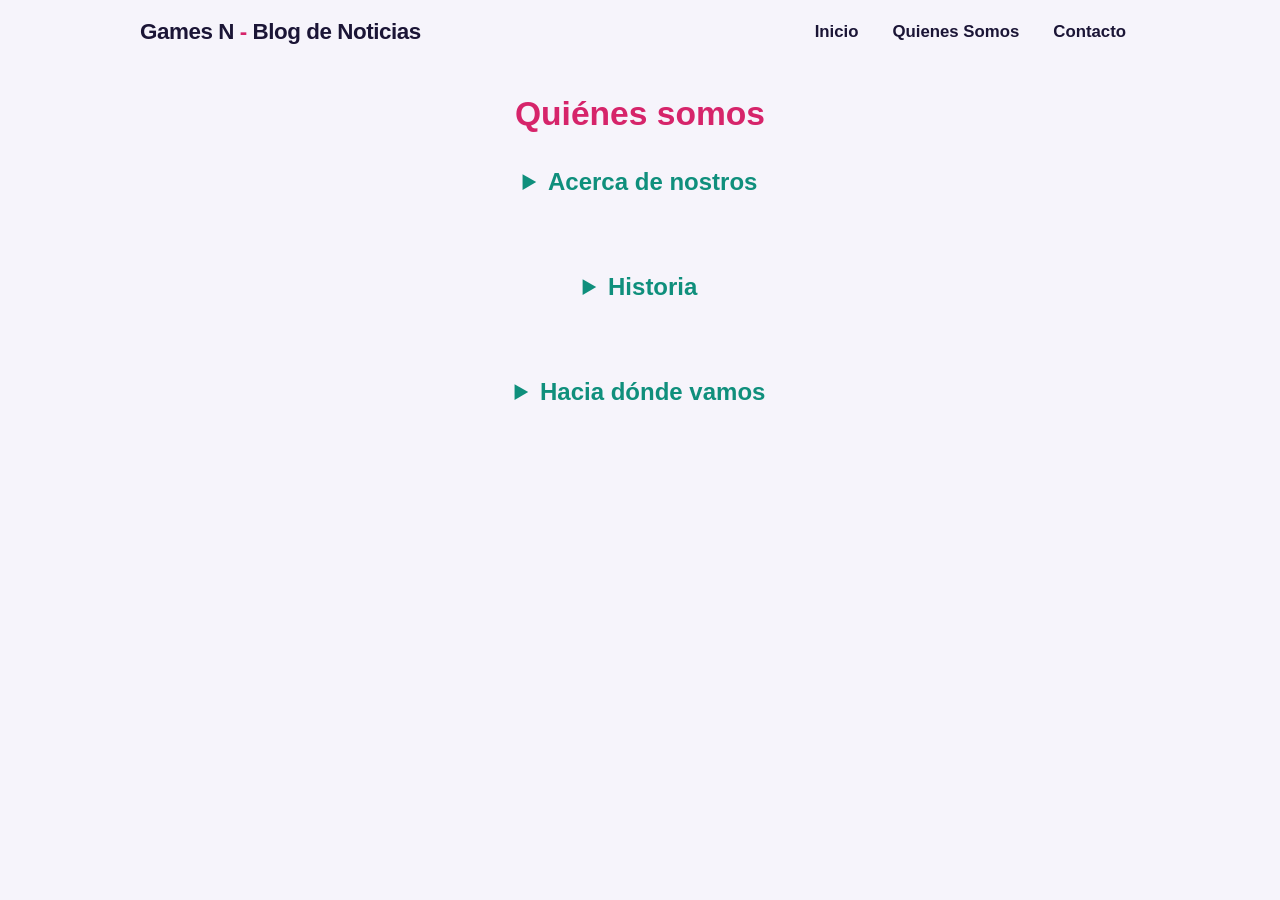
==== about-us/about-us.html @ d36848fb "feat: Agregando nav" ====
<!DOCTYPE html>
<html lang="en">
<head>
    <meta charset="UTF-8">
    <meta name="viewport" content="width=device-width, initial-scale=1.0">
    <title>Quiénes somos</title>

    <link rel="stylesheet" href="../about-us/about-us.css">
    <link rel="stylesheet" href="../navbar/nav-style.css">
</head>
<body>
      <nav-bar></nav-bar>

    <h1 id="titulo-principal">Quiénes somos</h1>
    <details>
        <summary>Acerca de nostros</summary>
            <p>
                Somos amantes de los video juegos, hemos creado éste blog para compartir nuestro afición 
                con todos los amantes de gaming, no importa la consola, aquí son bienvenidos los jugadores 
                de PC, XBOX, Play, Nintendo, Gamecube, Atari, Sega, y todos los demás.

                Somos el Continental en el mundo de los video juegos, declarados como territorio neutral y de paz
                , así que no es permitida la pelea entre la Horda y la Alianza.
            </p>
    </details>
    <br>
    <details>
        <summary>Historia</summary>
            <p>
                Éste blog nació en el 2025 cuando un grupo de amigos decidió compartir su pasión por los 
                video juegos. Lo que inició como un pequeño espacio para recomendar juegos y comentar novedades 
                se convirtió en una comunidad con intereses comunes.
            </p>
    </details>
    <br>
    <details>
        <summary>Hacia dónde vamos</summary>
            <p>
                Queremos ser las comunidad más grande de amantes de los video juegos, donde podamos discutir 
                novedades, estrategias, y esperamos tener un gran alcance, y mediante nuestro blog los 
                desarrolladores puedan escuchar a la comunidad para futuros juegos, extensiones, campañas, jugabilidad.
            </p>
    </details>
    <script type="module" src="../navbar/nav-loader.js"></script>
</body>
</html>
---- about-us/about-us.css ----
body{
    background-color:#f6f4fb;
    color: #1b1536;
    font-family: 'Bricolage Grotesque', 'Trebuchet MS', sans-serif;
    text-align: center;
}

h1{
    color: #d6246a;
}

h2 {
    color: #0f8f7c;
}

p{
    color: #5d567a;
    max-width: 800px;
    margin: 0 auto;
}

summary {
    color: #0f8f7c;
    font-size: 24px;
    font-weight: bold;
    cursor: pointer;
}

details {
    max-width: 800px;
    margin: 20px auto;
}
---- navbar/nav-style.css ----
:root {
  box-sizing: border-box;
  padding-top: env(safe-area-inset-top, 0px);
  padding-bottom: env(safe-area-inset-bottom, 0px);
  --bg: #f6f4fb;
  --surface: #ffffff;
  --ink: #1b1536;
  --muted: #5d567a;
  --pink: #d6246a;
  --teal: #0f8f7c;
  --line: #d9d4ea;
  --display: 'Bricolage Grotesque', 'Trebuchet MS', sans-serif;
  --body: 'Figtree', 'Segoe UI', Arial, sans-serif;
}

@media (prefers-color-scheme: dark) {
  :root:not([data-theme="light"]) {
    --bg: #1b1536;
    --surface: #281f4d;
    --ink: #f2eefc;
    --muted: #b7afd9;
    --pink: #ff5d8f;
    --teal: #2ee6c5;
    --line: #3a2f6b;
  }
}

:root[data-theme="dark"] {
  --bg: #1b1536;
  --surface: #281f4d;
  --ink: #f2eefc;
  --muted: #b7afd9;
  --pink: #ff5d8f;
  --teal: #2ee6c5;
  --line: #3a2f6b;
}

*, *::before, *::after { box-sizing: inherit; }

html {
  scroll-padding-top: calc(env(safe-area-inset-top, 0px) + 72px);
  scroll-behavior: smooth;
}

body {
  margin: 0;
  background: var(--bg);
  color: var(--ink);
  font: 400 1.05rem/1.6 var(--body);
}

a { color: inherit; }
:focus-visible { outline: 3px solid var(--pink); outline-offset: 3px; }
.wrap { max-width: 1040px; margin: 0 auto; padding: 0 20px; }

/* Menú / Navbar */
header {
  position: sticky;
  top: env(safe-area-inset-top, 0px);
  z-index: 10;
  background: var(--bg);
  border-bottom: 2px solid var(--line);
}

.bar { display: flex; align-items: center; justify-content: space-between; min-height: 64px; }
.logo { font: 800 1.4rem var(--display); text-decoration: none; letter-spacing: -.02em; }
.logo span { color: var(--pink); }

nav ul { display: flex; gap: 6px; list-style: none; margin: 0; padding: 0; }
nav a { display: block; padding: 8px 14px; border-radius: 999px; text-decoration: none; font-weight: 600; }
nav a:hover { background: var(--surface); }
nav a[aria-current] { background: var(--ink); color: var(--bg); }

.toggle {
  display: none;
  background: none;
  border: 2px solid var(--ink);
  color: var(--ink);
  border-radius: 8px;
  padding: 6px 12px;
  font: 600 1rem var(--body);
  cursor: pointer;
}

@media (max-width: 700px) {
  .toggle { display: block; }
  nav { display: none; width: 100%; }
  nav.open { display: block; padding-bottom: 12px; }
  nav ul { flex-direction: column; }
  .bar { flex-wrap: wrap; }
}
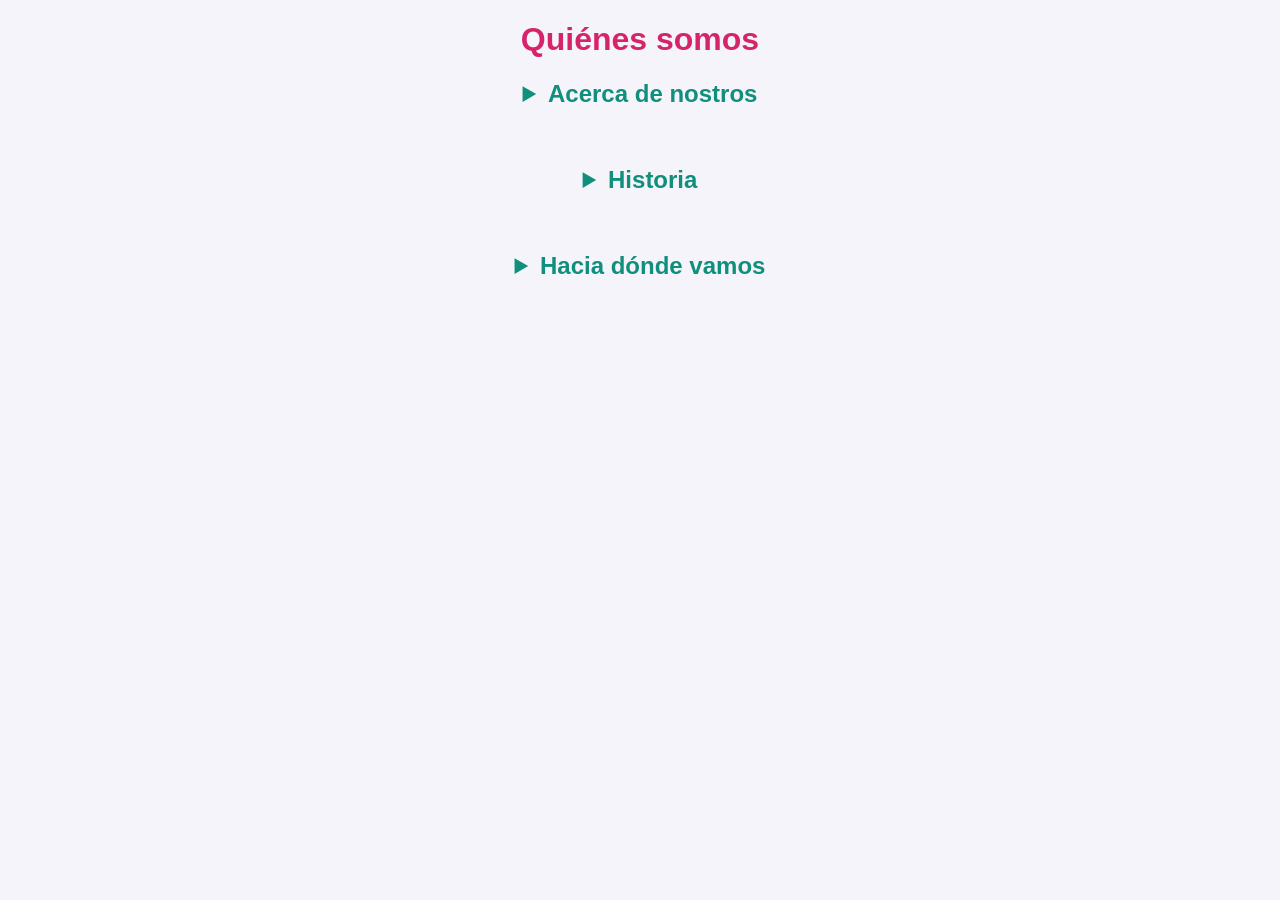
==== commit 0362663d: "Agrega cambios al render de footer." ====
--- a/about-us/about-us.html
+++ b/about-us/about-us.html
@@ -6,11 +6,8 @@
     <title>Quiénes somos</title>
 
     <link rel="stylesheet" href="../about-us/about-us.css">
-    <link rel="stylesheet" href="../navbar/nav-style.css">
 </head>
 <body>
-      <nav-bar></nav-bar>
-
     <h1 id="titulo-principal">Quiénes somos</h1>
     <details>
         <summary>Acerca de nostros</summary>
@@ -41,6 +38,5 @@
                 desarrolladores puedan escuchar a la comunidad para futuros juegos, extensiones, campañas, jugabilidad.
             </p>
     </details>
-    <script type="module" src="../navbar/nav-loader.js"></script>
 </body>
 </html>
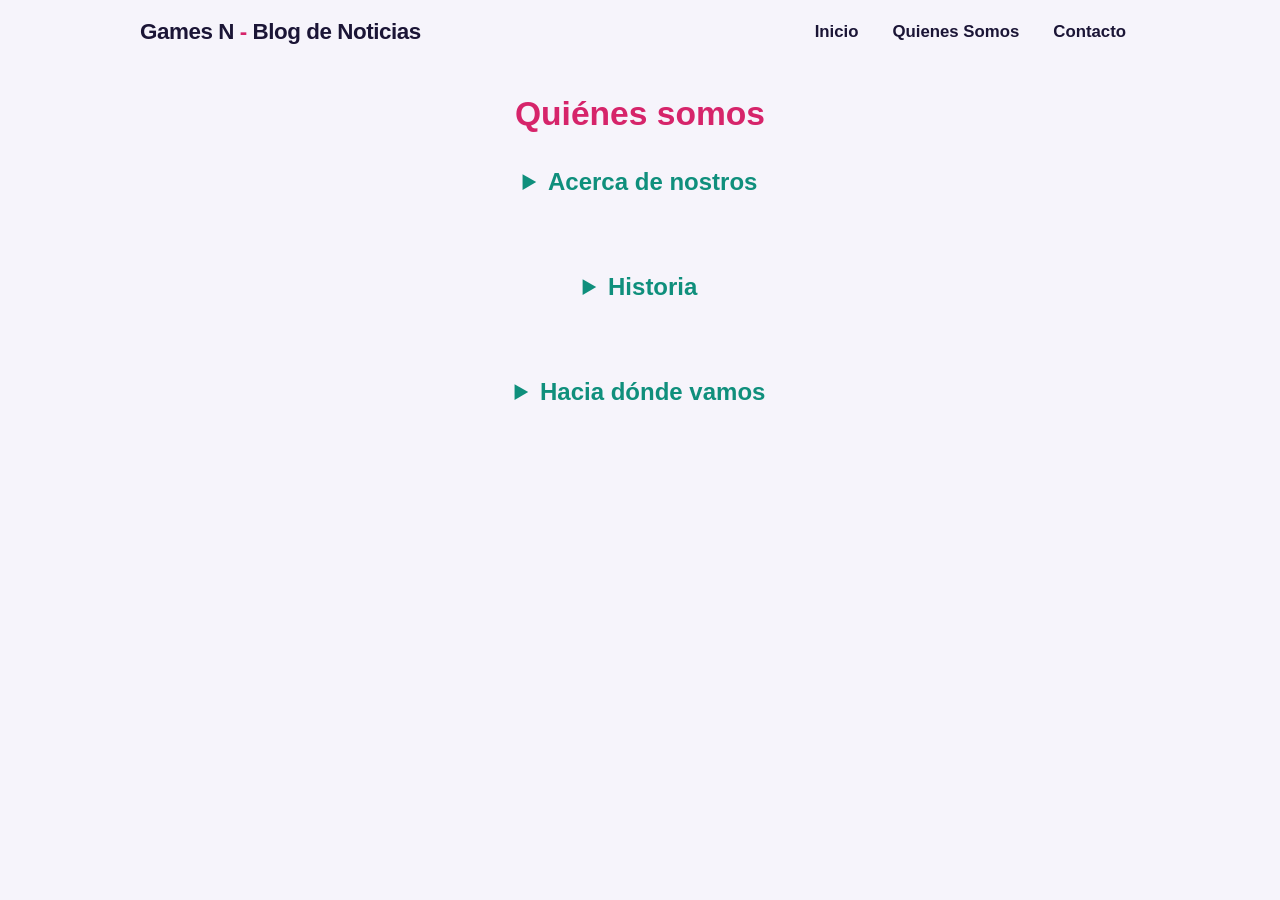
==== commit 4ee40459: "Actualizando CSS" ====
--- a/about-us/about-us.html
+++ b/about-us/about-us.html
@@ -6,8 +6,11 @@
     <title>Quiénes somos</title>
 
     <link rel="stylesheet" href="../about-us/about-us.css">
+    <link rel="stylesheet" href="../navbar/nav-style.css">
 </head>
 <body>
+      <nav-bar></nav-bar>
+
     <h1 id="titulo-principal">Quiénes somos</h1>
     <details>
         <summary>Acerca de nostros</summary>
@@ -38,5 +41,6 @@
                 desarrolladores puedan escuchar a la comunidad para futuros juegos, extensiones, campañas, jugabilidad.
             </p>
     </details>
+    <script type="module" src="../navbar/nav-loader.js"></script>
 </body>
 </html>
--- a/navbar/nav-style.css
+++ b/navbar/nav-style.css
@@ -0,0 +1,91 @@
+:root {
+  box-sizing: border-box;
+  padding-top: env(safe-area-inset-top, 0px);
+  padding-bottom: env(safe-area-inset-bottom, 0px);
+  --bg: #f6f4fb;
+  --surface: #ffffff;
+  --ink: #1b1536;
+  --muted: #5d567a;
+  --pink: #d6246a;
+  --teal: #0f8f7c;
+  --line: #d9d4ea;
+  --display: 'Bricolage Grotesque', 'Trebuchet MS', sans-serif;
+  --body: 'Figtree', 'Segoe UI', Arial, sans-serif;
+}
+
+@media (prefers-color-scheme: dark) {
+  :root:not([data-theme="light"]) {
+    --bg: #1b1536;
+    --surface: #281f4d;
+    --ink: #f2eefc;
+    --muted: #b7afd9;
+    --pink: #ff5d8f;
+    --teal: #2ee6c5;
+    --line: #3a2f6b;
+  }
+}
+
+:root[data-theme="dark"] {
+  --bg: #1b1536;
+  --surface: #281f4d;
+  --ink: #f2eefc;
+  --muted: #b7afd9;
+  --pink: #ff5d8f;
+  --teal: #2ee6c5;
+  --line: #3a2f6b;
+}
+
+*, *::before, *::after { box-sizing: inherit; }
+
+html {
+  scroll-padding-top: calc(env(safe-area-inset-top, 0px) + 72px);
+  scroll-behavior: smooth;
+}
+
+body {
+  margin: 0;
+  background: var(--bg);
+  color: var(--ink);
+  font: 400 1.05rem/1.6 var(--body);
+}
+
+a { color: inherit; }
+:focus-visible { outline: 3px solid var(--pink); outline-offset: 3px; }
+.wrap { max-width: 1040px; margin: 0 auto; padding: 0 20px; }
+
+/* Menú / Navbar */
+header {
+  position: sticky;
+  top: env(safe-area-inset-top, 0px);
+  z-index: 10;
+  background: var(--bg);
+  border-bottom: 2px solid var(--line);
+}
+
+.bar { display: flex; align-items: center; justify-content: space-between; min-height: 64px; }
+.logo { font: 800 1.4rem var(--display); text-decoration: none; letter-spacing: -.02em; }
+.logo span { color: var(--pink); }
+
+nav ul { display: flex; gap: 6px; list-style: none; margin: 0; padding: 0; }
+nav a { display: block; padding: 8px 14px; border-radius: 999px; text-decoration: none; font-weight: 600; }
+nav a:hover { background: var(--surface); }
+nav a[aria-current] { background: var(--ink); color: var(--bg); }
+
+.toggle {
+  display: none;
+  background: none;
+  border: 2px solid var(--ink);
+  color: var(--ink);
+  border-radius: 8px;
+  padding: 6px 12px;
+  font: 600 1rem var(--body);
+  cursor: pointer;
+}
+
+@media (max-width: 700px) {
+  .toggle { display: block; }
+  nav { display: none; width: 100%; }
+  nav.open { display: block; padding-bottom: 12px; }
+  nav ul { flex-direction: column; }
+  .bar { flex-wrap: wrap; }
+}
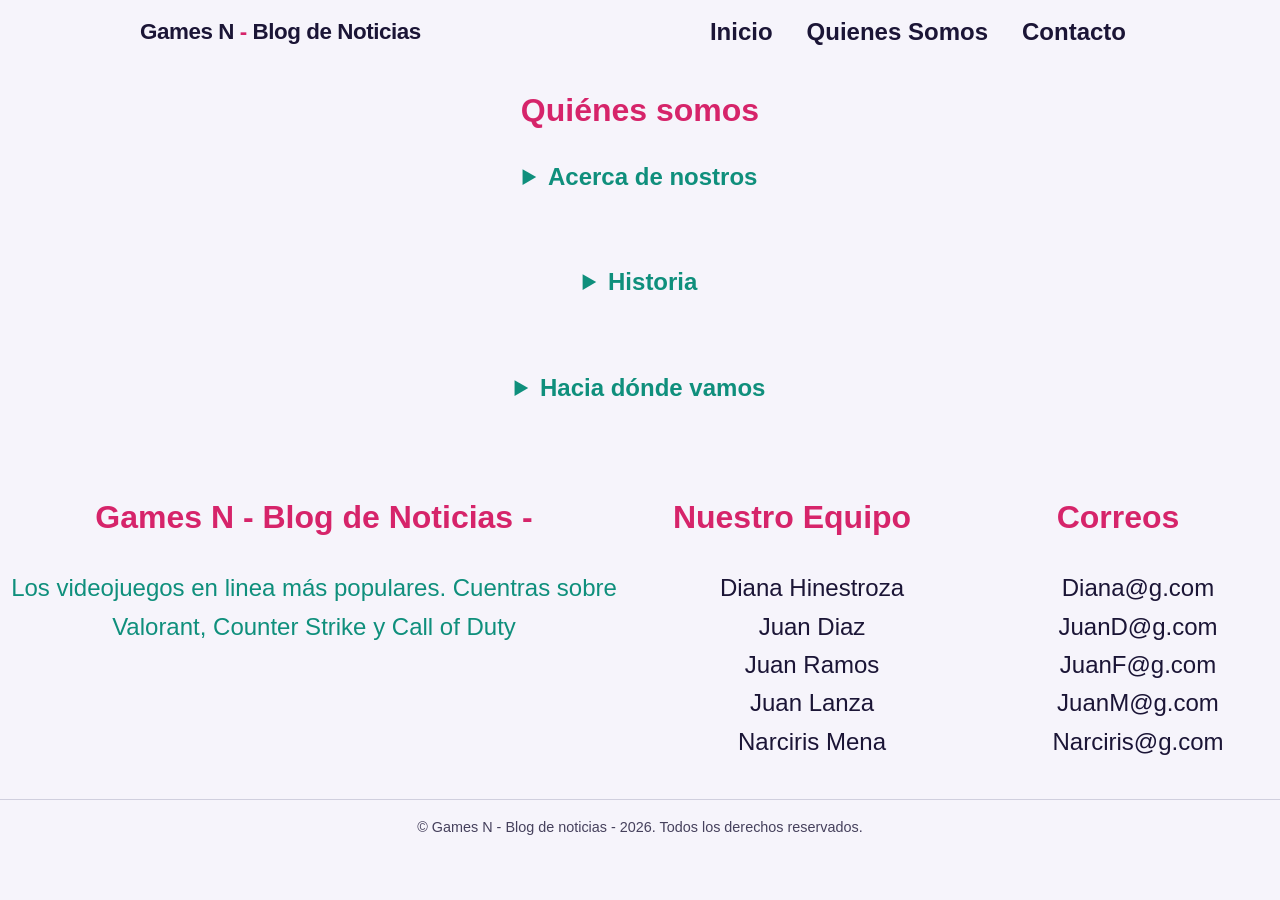
==== commit 500119b1: "Agrega footers. Arregla Navbar Click Logo." ====
--- a/about-us/about-us.html
+++ b/about-us/about-us.html
@@ -7,6 +7,7 @@
 
     <link rel="stylesheet" href="../about-us/about-us.css">
     <link rel="stylesheet" href="../navbar/nav-style.css">
+    <link rel="stylesheet" href="../footer/footer.css">
 </head>
 <body>
       <nav-bar></nav-bar>
@@ -41,6 +42,9 @@
                 desarrolladores puedan escuchar a la comunidad para futuros juegos, extensiones, campañas, jugabilidad.
             </p>
     </details>
+    
+    <custom-footer></custom-footer>
+    <script type="module" src="../footer/footer-loader.js"></script>
     <script type="module" src="../navbar/nav-loader.js"></script>
 </body>
 </html>
--- a/footer/footer.css
+++ b/footer/footer.css
@@ -0,0 +1,46 @@
+body {
+    font-family: 'Bricolage Grotesque', sans-serif;
+}
+
+h1 {
+    font-weight: 800;
+    font-size: 2rem;
+}
+
+h2 {
+    font-weight: 500;
+    font-size: 1.5rem;
+}
+
+ul {
+    font-weight: 800;
+    font-size: 1.5rem;
+}
+
+li {
+    font-weight: 500;
+    font-size: 1.5rem;
+    
+    list-style-type: none;
+}
+
+#footer {
+    display: flex;
+    flex-direction: column;
+}
+
+#informacion {
+    display:grid;
+    grid-template-columns:2fr 1fr 1fr;
+    gap:22px;
+    padding:38px 10px 14px
+}
+
+.legal {
+    font-weight: 500;
+    font-size: 1rem;
+    border-top:1px solid rgba(128,128,160,.4);
+    padding:16px 20px calc(16px + env(safe-area-inset-bottom,0px));
+    font-size:.9rem;
+    opacity:.8
+}
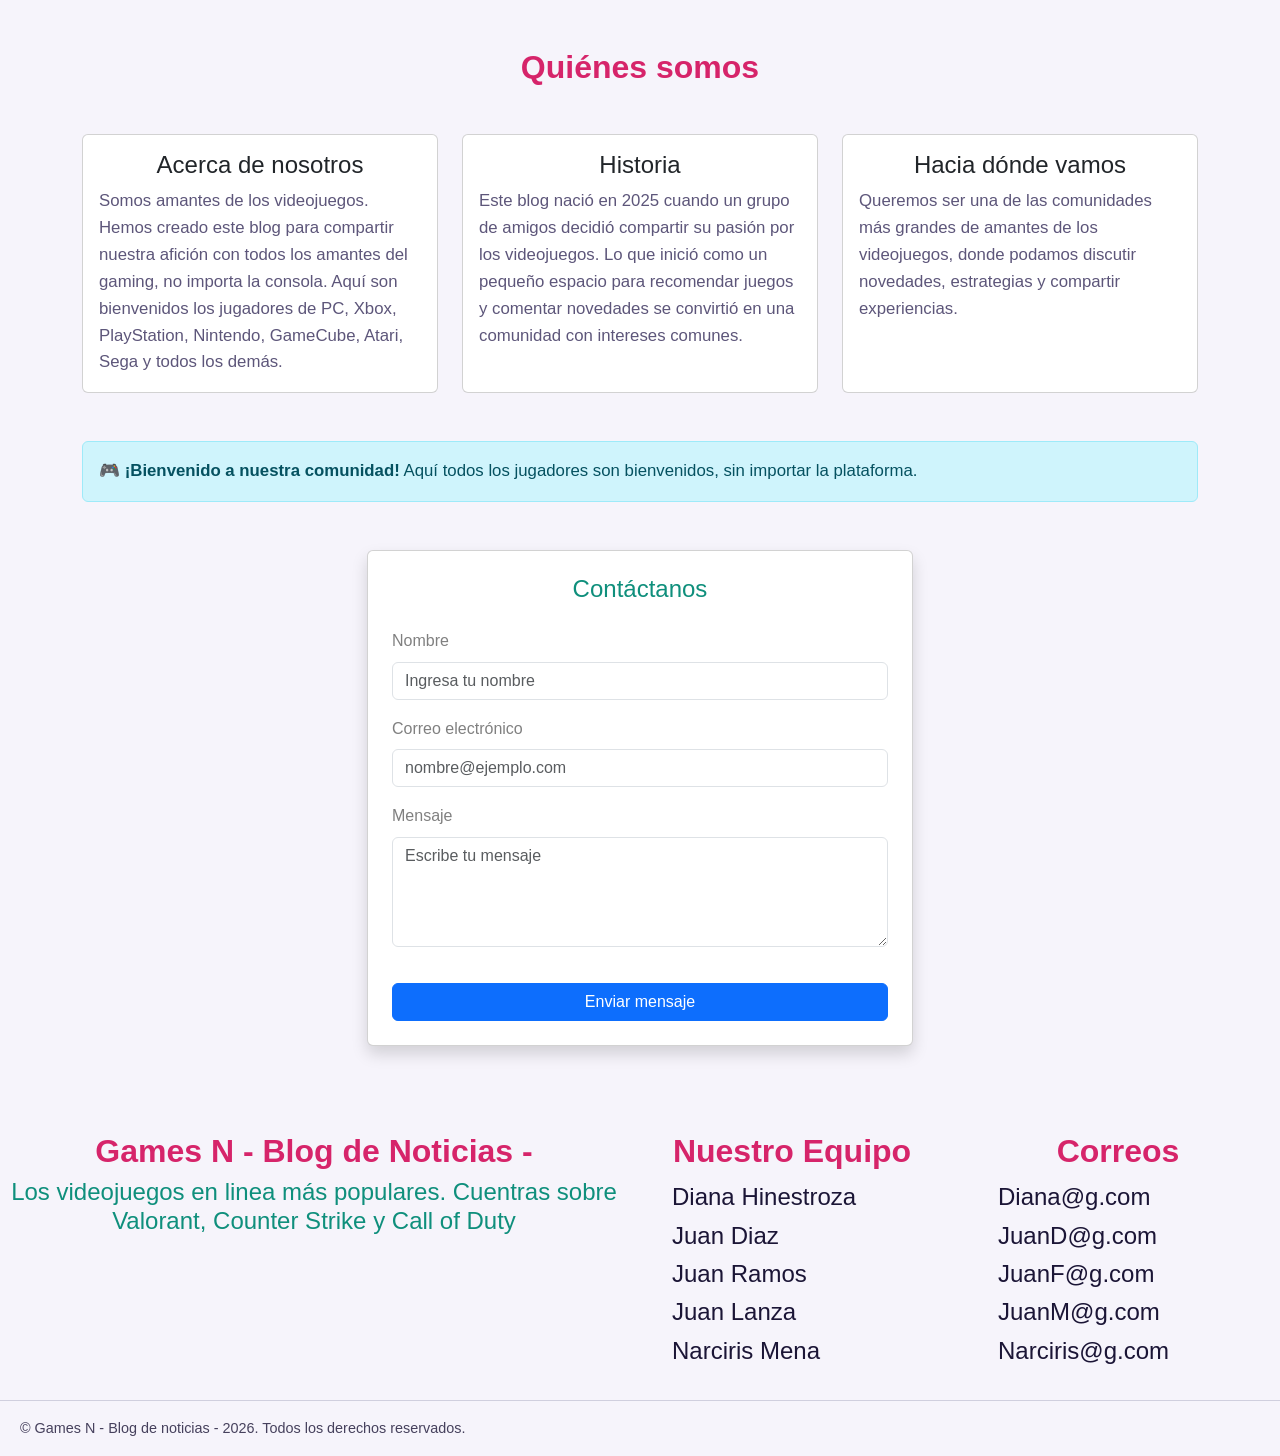
==== commit 882feb18: "actualización about-us con componentes bootstrap" ====
--- a/about-us/about-us.html
+++ b/about-us/about-us.html
@@ -4,47 +4,143 @@
     <meta charset="UTF-8">
     <meta name="viewport" content="width=device-width, initial-scale=1.0">
     <title>Quiénes somos</title>
+    <link href="https://cdn.jsdelivr.net/npm/bootstrap@5.3.8/dist/css/bootstrap.min.css" rel="stylesheet" integrity="sha384-sRIl4kxILFvY47J16cr9ZwB07vP4J8+LH7qKQnuqkuIAvNWLzeN8tE5YBujZqJLB" crossorigin="anonymous">
+    <link rel="stylesheet" href="about-us.css">
 
-    <link rel="stylesheet" href="../about-us/about-us.css">
-    <link rel="stylesheet" href="../navbar/nav-style.css">
-    <link rel="stylesheet" href="../footer/footer.css">
 </head>
 <body>
-      <nav-bar></nav-bar>
+    <main>
+        <h1 id="titulo-principal" class="text-center my-5">
+            Quiénes somos
+        </h1>
 
-    <h1 id="titulo-principal">Quiénes somos</h1>
-    <details>
-        <summary>Acerca de nostros</summary>
-            <p>
-                Somos amantes de los video juegos, hemos creado éste blog para compartir nuestro afición 
-                con todos los amantes de gaming, no importa la consola, aquí son bienvenidos los jugadores 
-                de PC, XBOX, Play, Nintendo, Gamecube, Atari, Sega, y todos los demás.
+        <!--Grid-->
+        <div class="container my-5">
+            <div class="row g-4">
+                <div class="col-12 col-md-4">
+                    <div class="card h-100">
+                        <div class="card-body">
+                            <h2 class="card-title">
+                                Acerca de nosotros
+                            </h2>
+                            <p class="card-text">
+                                Somos amantes de los videojuegos. Hemos creado este blog
+                                para compartir nuestra afición con todos los amantes del
+                                gaming, no importa la consola. Aquí son bienvenidos los
+                                jugadores de PC, Xbox, PlayStation, Nintendo, GameCube,
+                                Atari, Sega y todos los demás.
+                            </p>
+                        </div>
+                    </div>
+                </div>
 
-                Somos el Continental en el mundo de los video juegos, declarados como territorio neutral y de paz
-                , así que no es permitida la pelea entre la Horda y la Alianza.
-            </p>
-    </details>
-    <br>
-    <details>
-        <summary>Historia</summary>
-            <p>
-                Éste blog nació en el 2025 cuando un grupo de amigos decidió compartir su pasión por los 
-                video juegos. Lo que inició como un pequeño espacio para recomendar juegos y comentar novedades 
-                se convirtió en una comunidad con intereses comunes.
-            </p>
-    </details>
-    <br>
-    <details>
-        <summary>Hacia dónde vamos</summary>
-            <p>
-                Queremos ser las comunidad más grande de amantes de los video juegos, donde podamos discutir 
-                novedades, estrategias, y esperamos tener un gran alcance, y mediante nuestro blog los 
-                desarrolladores puedan escuchar a la comunidad para futuros juegos, extensiones, campañas, jugabilidad.
-            </p>
-    </details>
-    
+                <div class="col-12 col-md-4">
+                    <div class="card h-100">
+                        <div class="card-body">
+                            <h2 class="card-title">
+                                Historia
+                            </h2>
+                            <p class="card-text">
+                                Este blog nació en 2025 cuando un grupo de amigos decidió
+                                compartir su pasión por los videojuegos. Lo que inició
+                                como un pequeño espacio para recomendar juegos y comentar
+                                novedades se convirtió en una comunidad con intereses comunes.
+                            </p>
+                        </div>
+                    </div>
+                </div>
+
+                <div class="col-12 col-md-4">
+                    <div class="card h-100">
+                        <div class="card-body">
+                            <h2 class="card-title">
+                                Hacia dónde vamos
+                            </h2>
+                            <p class="card-text">
+                                Queremos ser una de las comunidades más grandes de amantes
+                                de los videojuegos, donde podamos discutir novedades,
+                                estrategias y compartir experiencias.
+                            </p>
+                        </div>
+                    </div>
+                </div>
+            </div>
+        </div>
+        <!--/Grid-->
+
+        <!--Alert-->
+        <div class="container mb-5">
+
+            <div class="alert alert-info" role="alert">
+
+                🎮 <strong>¡Bienvenido a nuestra comunidad!</strong>
+                Aquí todos los jugadores son bienvenidos, sin importar la plataforma.
+
+            </div>
+
+        </div>
+        <!--/Alert-->
+
+        <!--Formulario-->
+        <div class="container mb-5">
+            <div class="row justify-content-center">
+                <div class="col-12 col-md-8 col-lg-6">
+                    <div class="card shadow">
+                        <div class="card-body p-4">
+                            <h2 class="text-center mb-4">
+                                Contáctanos
+                            </h2>
+                            <form>
+                                <div class="mb-3">
+                                    <label for="nombre" class="form-label">
+                                        Nombre
+                                    </label>
+                                    <input type="text"
+                                        class="form-control"
+                                        id="nombre"
+                                        placeholder="Ingresa tu nombre">
+                                </div>
+
+                                <div class="mb-3">
+                                    <label for="correo" class="form-label">
+                                        Correo electrónico
+                                    </label>
+                                    <input type="email"
+                                        class="form-control"
+                                        id="correo"
+                                        placeholder="nombre@ejemplo.com">
+                                </div>
+
+
+                                <div class="mb-3">
+                                    <label for="mensaje" class="form-label">
+                                        Mensaje
+                                    </label>
+                                    <textarea class="form-control"
+                                            id="mensaje"
+                                            rows="4"
+                                            placeholder="Escribe tu mensaje"></textarea>
+
+                                </div>
+
+                                <button type="submit"
+                                        class="btn btn-primary w-100">
+                                    Enviar mensaje
+                                </button>
+                            </form>
+                        </div>
+                    </div>
+                </div>
+            </div>
+        </div>
+        <!--/Formulario-->
+
+    </main>
+
     <custom-footer></custom-footer>
+    <script type="module" src="./about-us.js"></script>
     <script type="module" src="../footer/footer-loader.js"></script>
     <script type="module" src="../navbar/nav-loader.js"></script>
+    <script src="https://cdn.jsdelivr.net/npm/bootstrap@5.3.8/dist/js/bootstrap.bundle.min.js"></script>
 </body>
 </html>
--- a/about-us/about-us.css
+++ b/about-us/about-us.css
@@ -1,19 +1,357 @@
-body{
-    background-color:#f6f4fb;
-    color: #1b1536;
-    font-family: 'Bricolage Grotesque', 'Trebuchet MS', sans-serif;
+:root {
+    box-sizing: border-box;
+    padding-top: env(safe-area-inset-top, 0px);
+    padding-bottom: env(safe-area-inset-bottom, 0px);
+    --bg: #f6f4fb;
+    --surface: #ffffff;
+    --ink: #1b1536;
+    --muted: #5d567a;
+    --pink: #d6246a;
+    --teal: #0f8f7c;
+    --line: #d9d4ea;
+    --display: 'Bricolage Grotesque', 'Trebuchet MS', sans-serif;
+    --body: 'Figtree', 'Segoe UI', Arial, sans-serif;
+}
+
+
+body {
+    font-family: 'Bricolage Grotesque', sans-serif;
+    background-color: #1b1536;
+}
+
+/*Inicio*/
+
+* {
+    box-sizing: border-box;
+}
+
+html {
+    scroll-behavior: smooth;
+    scroll-padding-top: 80px;
+}
+
+body {
+    margin: 0;
+    background-color: var(--bg);
+    color: var(--ink);
+    font-family: var(--body);
+    font-size: 1.05rem;
+    line-height: 1.6;
+}
+
+.inicio {
+    max-width: 1040px;
+    margin: 0 auto;
+    padding: 72px 20px 48px;
+}
+
+.resumen h2 {
+    font-family: var(--display);
+    font-weight: 800;
+    font-size: clamp(2.6rem, 8vw, 5.6rem);
+    line-height: 1;
+    letter-spacing: -0.035em;
+    margin: 0 0 20px;
+    max-width: 12ch;
+}
+
+.resumen p {
+    color: var(--muted);
+    font-size: 1.2rem;
+    max-width: 52ch;
+    margin: 0 0 16px;
+}
+
+.boton {
+    margin-top: 12px;
+    background-color: var(--pink);
+    color: #fff;
+    font-family: var(--body);
+    font-size: 1rem;
+    font-weight: 600;
+    padding: 12px 22px;
+    border: none;
+    border-radius: 10px;
+    cursor: pointer;
+}
+
+.boton:hover {
+    filter: brightness(1.1);
+}
+
+.juego {
+    max-width: 1040px;
+    margin: 0 auto;
+    padding: 48px 20px;
+    display: grid;
+    grid-template-columns: 1fr 1fr;
+    gap: 40px;
+    align-items: center;
+    border-top: 2px solid var(--line);
+}
+
+.juego:nth-of-type(even) .imagen {
+    order: 2;
+}
+
+.imagen img {
+    display: block;
+    width: 100%;
+    aspect-ratio: 16 / 9;
+    object-fit: cover;
+    border-radius: 18px;
+}
+
+.article-text h3 {
+    font-family: var(--display);
+    font-weight: 800;
+    font-size: clamp(1.8rem, 4vw, 2.6rem);
+    line-height: 1.05;
+    letter-spacing: -0.025em;
+    margin: 0 0 12px;
+    color: var(--teal);
+}
+
+.article-text p {
+    margin: 0;
+    max-width: 46ch;
+}
+
+.final {
+    max-width: 1040px;
+    margin: 0 auto;
+    padding: 48px 20px 64px;
+    border-top: 2px solid var(--line);
+}
+
+.final .resumen h2 {
+    font-size: 2rem;
+    max-width: none;
+}
+
+
+@media (max-width: 700px) {
+    .juego {
+        grid-template-columns: 1fr;
+        gap: 20px;
+    }
+
+    .juego:nth-of-type(even) .imagen {
+        order: 0;
+    }
+}
+
+
+/* NavBar*/
+/*
+@media (prefers-color-scheme: dark) {
+    :root:not([data-theme="light"]) {
+        --bg: #1b1536;
+        --surface: #281f4d;
+        --ink: #f2eefc;
+        --muted: #b7afd9;
+        --pink: #ff5d8f;
+        --teal: #2ee6c5;
+        --line: #3a2f6b;
+    }
+}
+*/
+
+:root[data-theme="dark"] {
+    --bg: #1b1536;
+    --surface: #281f4d;
+    --ink: #f2eefc;
+    --muted: #b7afd9;
+    --pink: #ff5d8f;
+    --teal: #2ee6c5;
+    --line: #3a2f6b;
+}
+
+*,
+*::before,
+*::after {
+    box-sizing: inherit;
+}
+
+html {
+    scroll-padding-top: calc(env(safe-area-inset-top, 0px) + 72px);
+    scroll-behavior: smooth;
+}
+
+body {
+    margin: 0;
+    background: var(--bg);
+    color: var(--ink);
+    font: 400 1.05rem/1.6 var(--body);
+}
+
+a {
+    color: inherit;
+}
+
+:focus-visible {
+    outline: 3px solid var(--pink);
+    outline-offset: 3px;
+}
+
+.wrap {
+    max-width: 1040px;
+    margin: 0 auto;
+    padding: 0 20px;
+}
+
+/* Menú / Navbar */
+header {
+    position: sticky;
+    top: env(safe-area-inset-top, 0px);
+    z-index: 10;
+    background: var(--bg);
+    border-bottom: 2px solid var(--line);
+}
+
+.bar {
+    display: flex;
+    align-items: center;
+    justify-content: space-between;
+    min-height: 64px;
+}
+
+.logo {
+    font: 800 1.4rem var(--display);
+    text-decoration: none;
+    letter-spacing: -.02em;
+}
+
+.logo span {
+    color: var(--pink);
+}
+
+nav ul {
+    display: flex;
+    gap: 6px;
+    list-style: none;
+    margin: 0;
+    padding: 0;
+}
+
+nav a {
+    display: block;
+    padding: 8px 14px;
+    border-radius: 999px;
+    text-decoration: none;
+    font-weight: 600;
+}
+
+nav a:hover {
+    background: var(--surface);
+}
+
+nav a[aria-current] {
+    background: var(--ink);
+    color: var(--bg);
+}
+
+.toggle {
+    display: none;
+    background: none;
+    border: 2px solid var(--ink);
+    color: var(--ink);
+    border-radius: 8px;
+    padding: 6px 12px;
+    font: 600 1rem var(--body);
+    cursor: pointer;
+}
+
+@media (max-width: 700px) {
+    .toggle {
+        display: block;
+    }
+
+    nav {
+        display: none;
+        width: 100%;
+    }
+
+    nav.open {
+        display: block;
+        padding-bottom: 12px;
+    }
+
+    nav ul {
+        flex-direction: column;
+    }
+
+    .bar {
+        flex-wrap: wrap;
+    }
+}
+
+
+/* Contenedor del formulario */
+.contacto-card {
+    background: white;
+    padding: 30px;
+    border-radius: 8px;
+    width: 100%;
+    max-width: 400px;
+}
+
+h2 {
+    margin-top: 0;
+    color: black;
     text-align: center;
-}
-
-h1{
+    font-size: 30px;
+}
+
+/* Campos de entrada */
+label {
+    display: block;
+    margin-top: 15px;
+    color: gray;
+    font-size: 16px;
+}
+
+input,
+textarea {
+    width: 100%;
+    padding: 10px;
+    margin-top: 5px;
+    border: 1px solid rgb(197, 193, 193);
+    border-radius: 4px;
+    box-sizing: border-box;
+    /* Evita que el padding sobrepase el ancho máximo */
+}
+
+/* Botón de envío */
+button {
+    width: 100%;
+    padding: 12px;
+    background-color: #007bff;
+    color: white;
+    border: none;
+    border-radius: 4px;
+    margin-top: 20px;
+    font-size: 16px;
+    cursor: pointer;
+}
+
+button:hover {
+    background-color: #0056b3;
+}
+
+
+/* AboutUs*/
+
+h1 {
     color: #d6246a;
+    text-align: center
 }
 
 h2 {
     color: #0f8f7c;
 }
 
-p{
+p {
     color: #5d567a;
     max-width: 800px;
     margin: 0 auto;
@@ -29,4 +367,49 @@
 details {
     max-width: 800px;
     margin: 20px auto;
+}
+
+/*Footer*/
+
+h1 {
+    font-weight: 800;
+    font-size: 2rem;
+}
+
+h2 {
+    font-weight: 500;
+    font-size: 1.5rem;
+}
+
+ul {
+    font-weight: 800;
+    font-size: 1.5rem;
+}
+
+li {
+    font-weight: 500;
+    font-size: 1.5rem;
+
+    list-style-type: none;
+}
+
+#footer {
+    display: flex;
+    flex-direction: column;
+}
+
+#informacion {
+    display: grid;
+    grid-template-columns: 2fr 1fr 1fr;
+    gap: 22px;
+    padding: 38px 10px 14px
+}
+
+.legal {
+    font-weight: 500;
+    font-size: 1rem;
+    border-top: 1px solid rgba(128, 128, 160, .4);
+    padding: 16px 20px calc(16px + env(safe-area-inset-bottom, 0px));
+    font-size: .9rem;
+    opacity: .8
 }
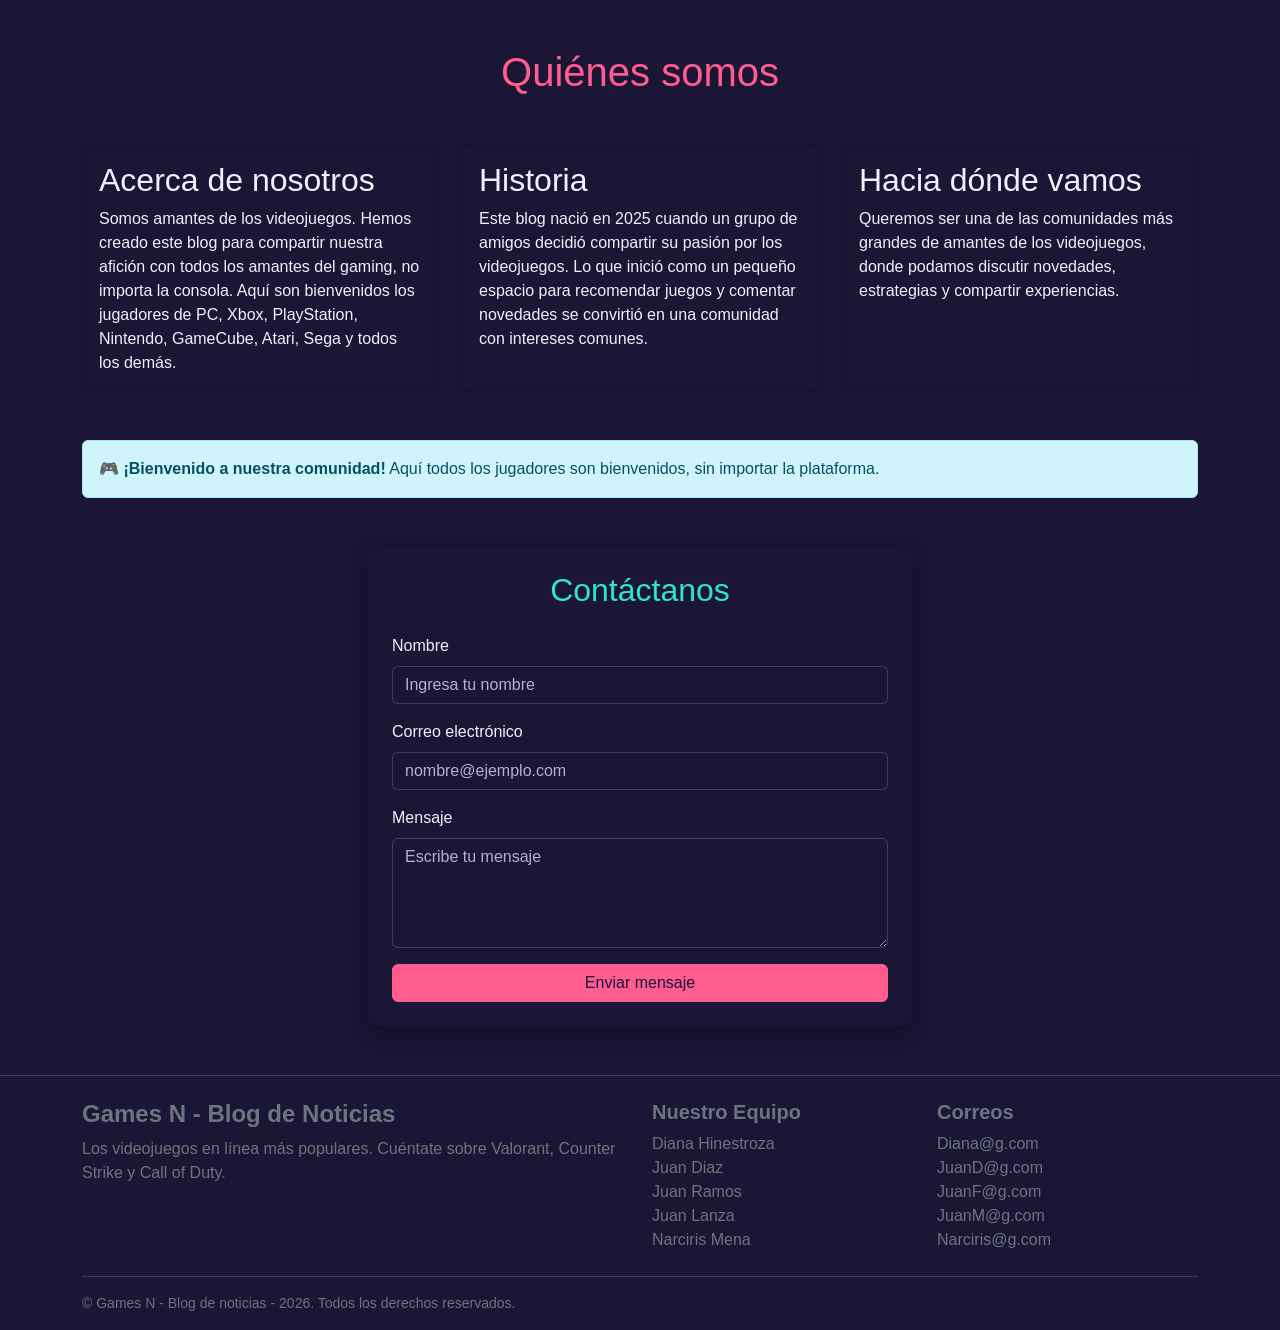
==== commit 99a749d4: "fix: errors" ====
--- a/about-us/about-us.html
+++ b/about-us/about-us.html
@@ -5,7 +5,7 @@
     <meta name="viewport" content="width=device-width, initial-scale=1.0">
     <title>Quiénes somos</title>
     <link href="https://cdn.jsdelivr.net/npm/bootstrap@5.3.8/dist/css/bootstrap.min.css" rel="stylesheet" integrity="sha384-sRIl4kxILFvY47J16cr9ZwB07vP4J8+LH7qKQnuqkuIAvNWLzeN8tE5YBujZqJLB" crossorigin="anonymous">
-    <link rel="stylesheet" href="about-us.css">
+    <link rel="stylesheet" href="../style.css">
 
 </head>
 <body>
--- a/style.css
+++ b/style.css
@@ -0,0 +1,126 @@
+/* Paleta (5 colores) */
+:root {
+ --bg: #1b1536;      /* fondo morado oscuro */
+  --ink: #f2eefc;     /* texto principal (claro) */
+  --muted: #b7afd9;   /* texto secundario */
+  --pink: #ff5d8f;    /* color principal */
+  --teal: #2ee6c5;    /* color de acento */
+
+  /*  paleta a Bootstrap */
+--bs-body-bg: var(--bg);
+  --bs-body-color: var(--ink);
+  --bs-secondary-color: var(--muted);
+  --bs-border-color: rgba(183, 175, 217, .25);
+  --bs-body-font-family: 'Figtree', 'Segoe UI', Arial, sans-serif;
+
+    --bs-primary: var(--pink);
+  --bs-primary-rgb: 255, 93, 143;
+  --bs-link-color: var(--pink);
+  --bs-link-color-rgb: 255, 93, 143;
+  --bs-link-hover-color: #ff85ab;
+}
+
+/* Tipografía */
+h1, h2, h3, .navbar-brand { font-family: 'Bricolage Grotesque', 'Trebuchet MS', sans-serif; }
+h1 { color: var(--pink); }
+h2, h3 { color: var(--teal); }
+html { scroll-behavior: smooth; }
+
+/* Botón */
+.btn-primary {
+  --bs-btn-color: var(--bg);
+  --bs-btn-bg: var(--pink);
+  --bs-btn-border-color: var(--pink);
+  --bs-btn-hover-color: var(--bg);
+  --bs-btn-hover-bg: #ff85ab;
+  --bs-btn-hover-border-color: #ff85ab;
+}
+/* Navbar: bg blanco*/
+.navbar {
+  background-color: #ffffff;
+  --bs-navbar-color: var(--bg);              /* enlaces: morado oscuro */
+  --bs-navbar-hover-color: #d6246a;          /* hover: rosa más oscuro, se lee mejor sobre blanco */
+  --bs-navbar-active-color: #d6246a;
+  --bs-navbar-brand-color: var(--bg);
+  --bs-navbar-brand-hover-color: var(--bg);
+  --bs-border-color: rgba(27, 21, 54, .15);
+}
+
+.navbar .nav-link {
+  border-radius: 999px;
+  padding: 8px 14px;
+  transition: background-color .2s, color .2s;
+}
+
+.navbar .nav-link:hover {
+  background-color: rgba(214, 36, 106, .1);
+}
+
+/* Footer */
+footer { border-top: 1px solid var(--bs-border-color); }
+
+/* =========================
+   Página de Inicio
+   ========================= */
+
+.resumen h2 {
+    font-family: var(--display);
+    font-weight: 800;
+    font-size: clamp(2.6rem, 8vw, 5.6rem);
+    line-height: 1;
+    letter-spacing: -0.035em;
+    margin: 0 0 20px;
+    max-width: 12ch;
+}
+
+.resumen p {
+    color: var(--muted);
+    font-size: 1.2rem;
+    max-width: 52ch;
+    margin: 0 0 16px;
+}
+
+.juego {
+    max-width: 1040px;
+    margin: 0 auto;
+    padding: 48px 20px;
+    display: grid;
+    grid-template-columns: 1fr 1fr;
+    gap: 40px;
+    align-items: center;
+    border-top: 2px solid var(--line);
+}
+
+.article-text h3 {
+    font-family: var(--display);
+    font-weight: 800;
+    font-size: clamp(1.8rem, 4vw, 2.6rem);
+    line-height: 1.05;
+    letter-spacing: -0.025em;
+    margin: 0 0 12px;
+    color: var(--teal);
+}
+
+.article-text p {
+    margin: 0;
+    max-width: 46ch;
+}
+
+.final {
+    max-width: 1040px;
+    margin: 0 auto;
+    padding: 48px 20px 64px;
+    border-top: 2px solid var(--line);
+}
+
+.final .resumen h2 {
+    font-size: 2rem;
+    max-width: none;
+}
+
+@media (max-width: 700px) {
+    .juego {
+        grid-template-columns: 1fr;
+        gap: 20px;
+    }
+}
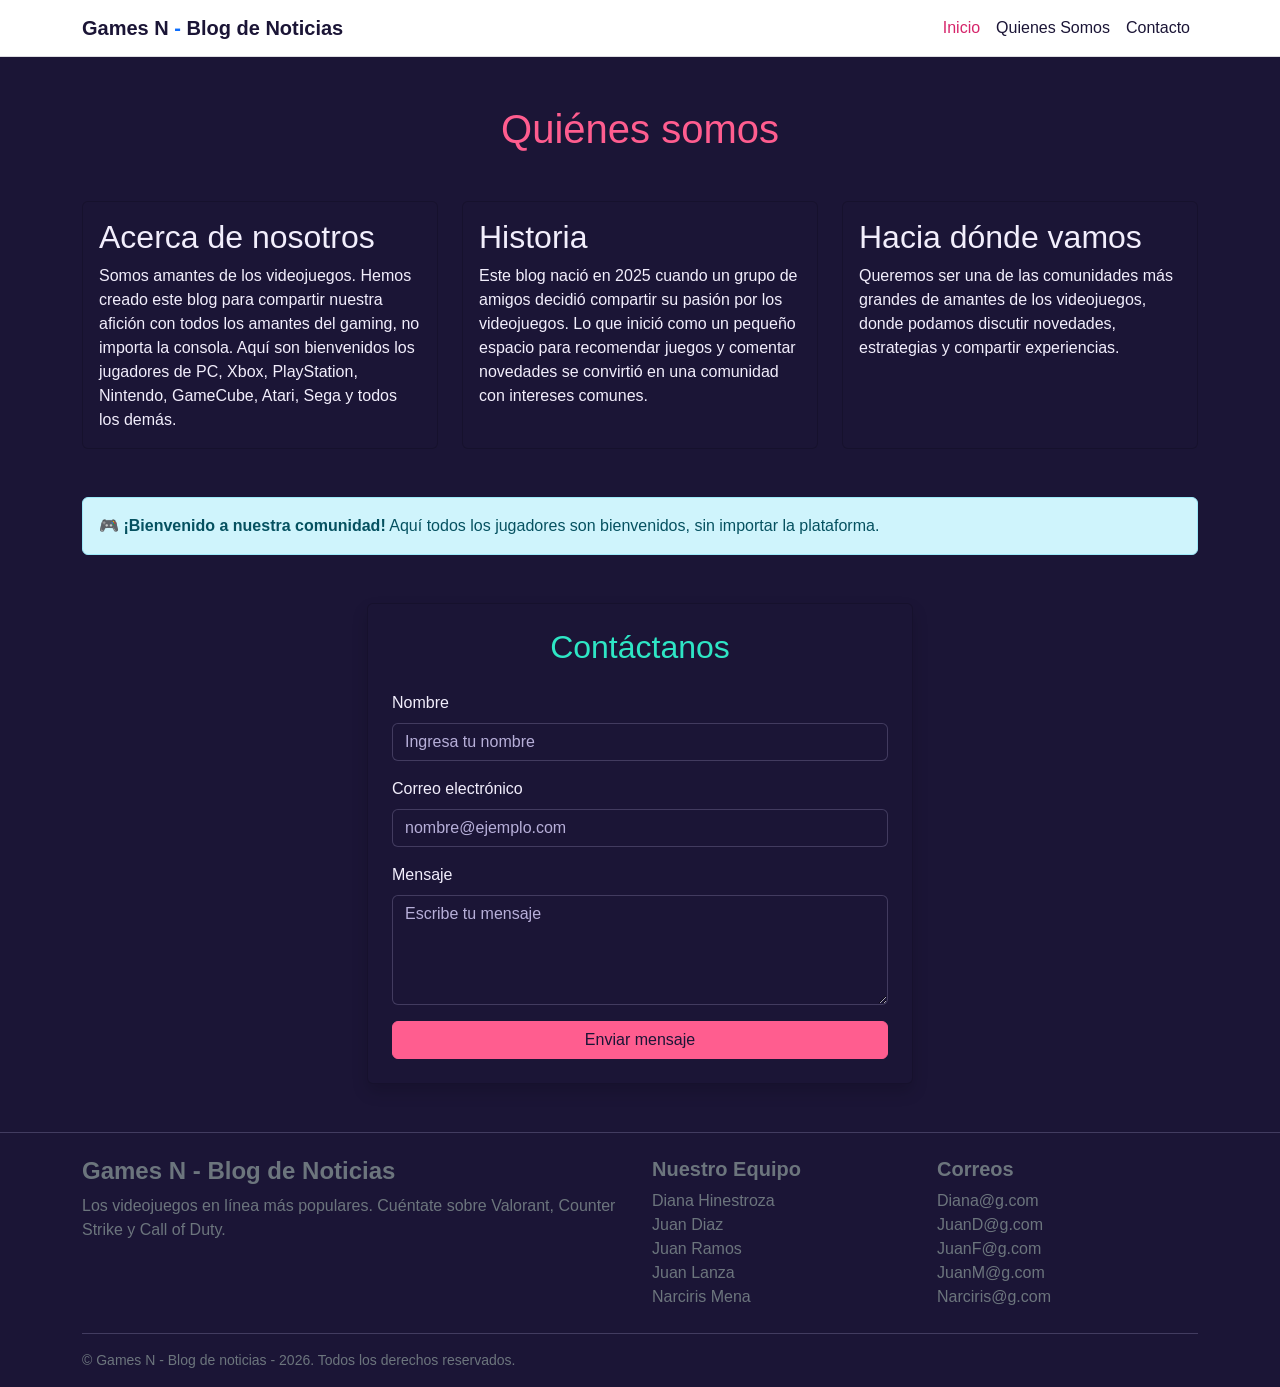
==== commit 6ff44dbd: "update: ACtualiando quienes somos" ====
--- a/about-us/about-us.html
+++ b/about-us/about-us.html
@@ -9,6 +9,7 @@
 
 </head>
 <body>
+    <nav-bar></nav-bar>
     <main>
         <h1 id="titulo-principal" class="text-center my-5">
             Quiénes somos
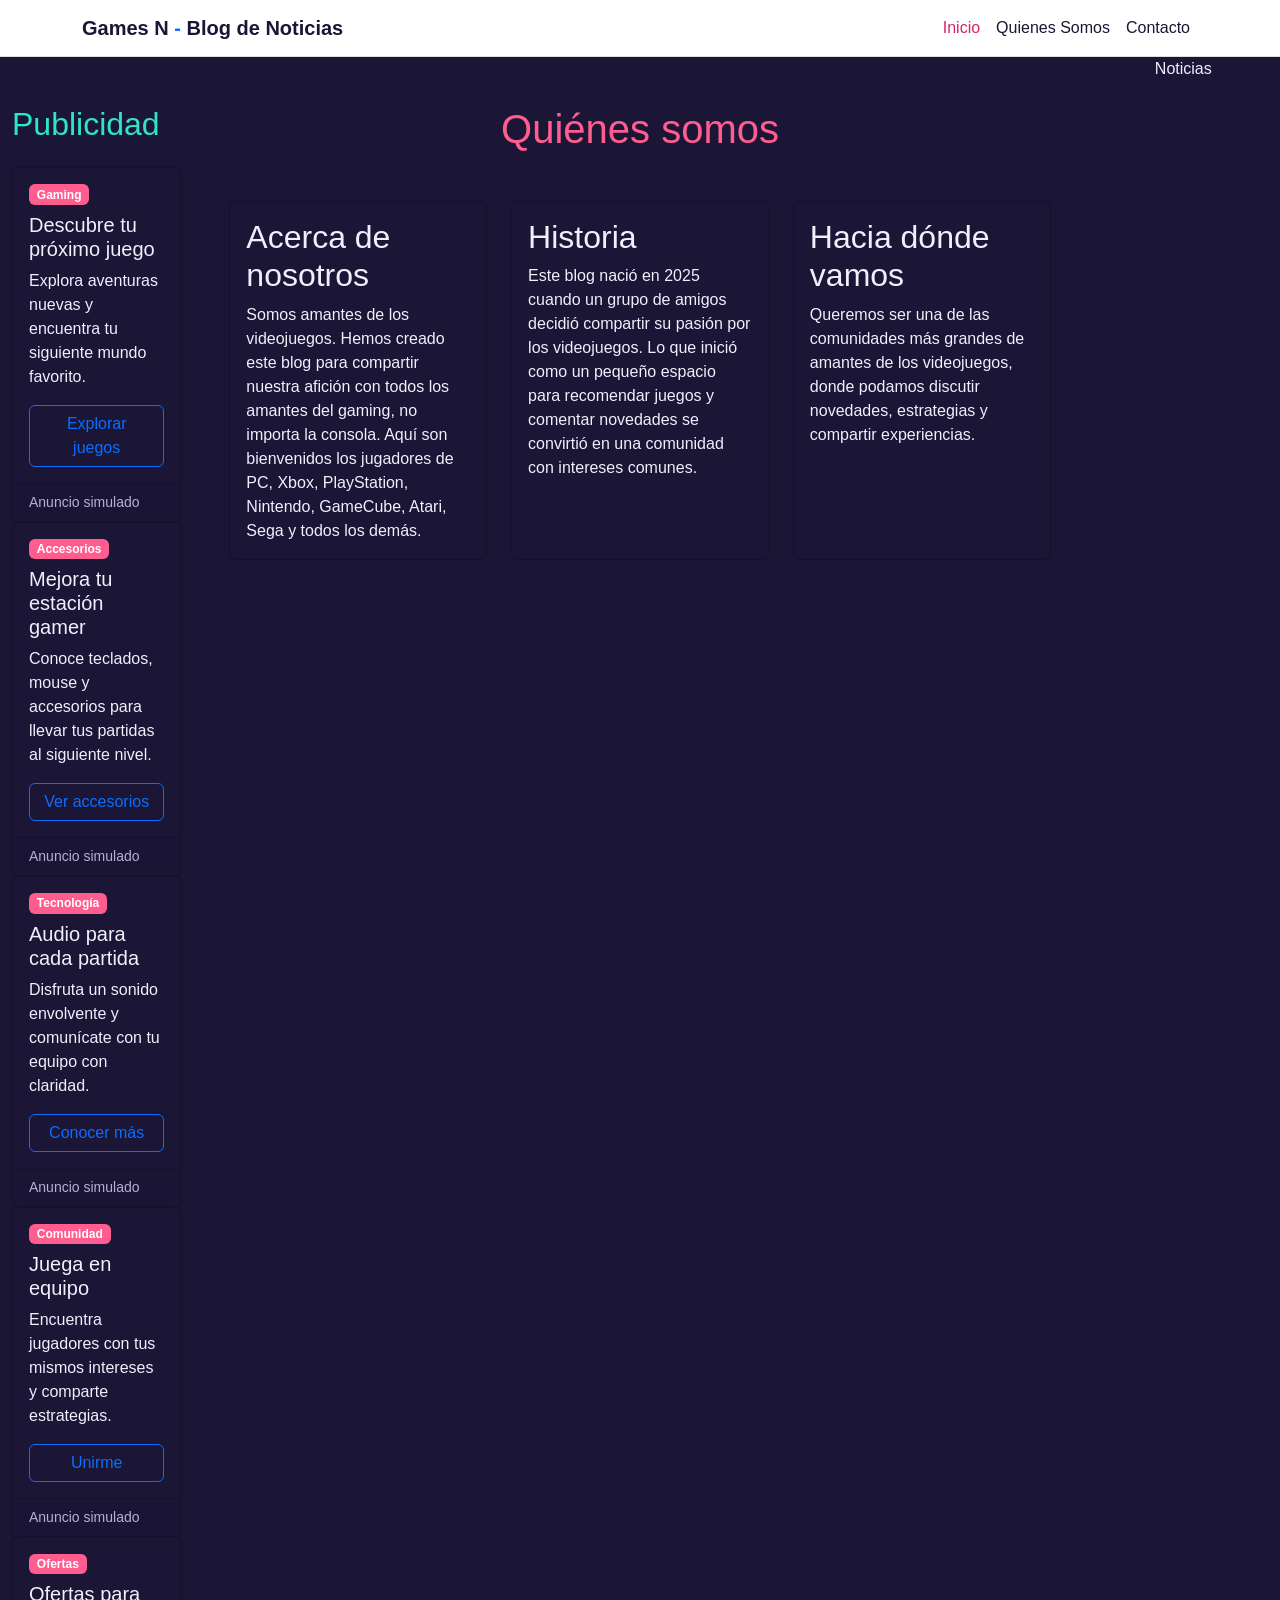
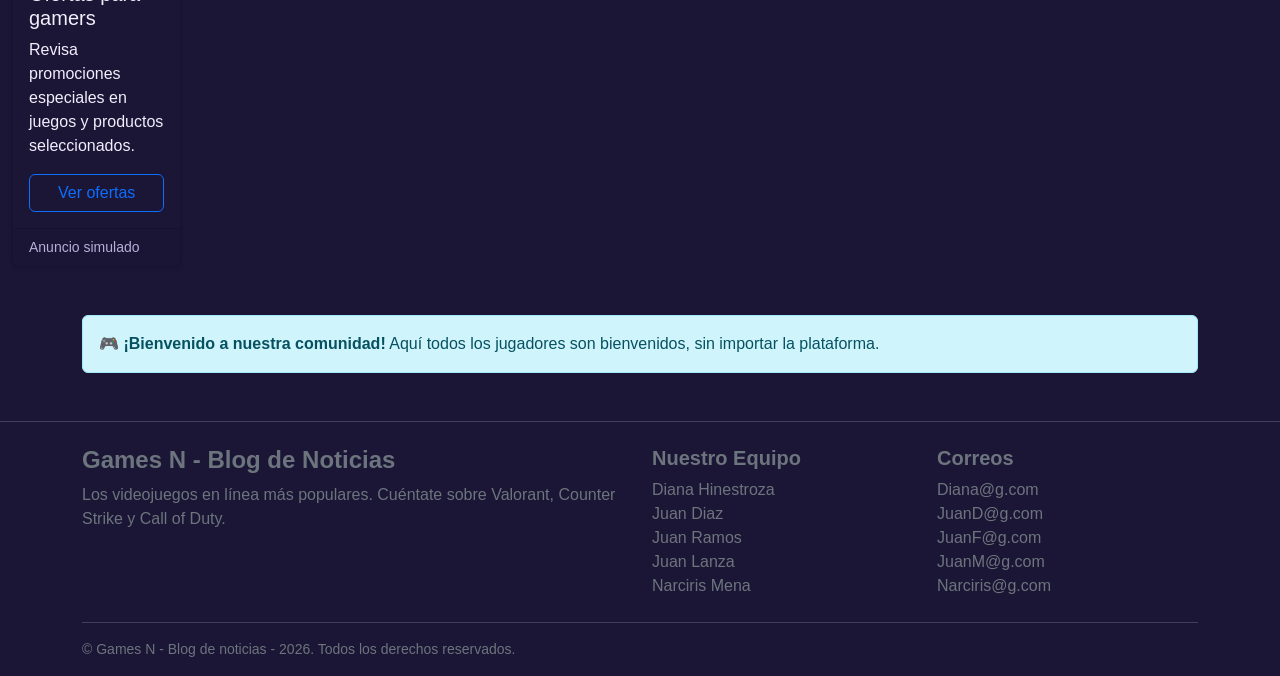
==== commit 9f64c554: "Cambios para agregar publicidad y seccion de noticias en todas las paginas." ====
--- a/about-us/about-us.html
+++ b/about-us/about-us.html
@@ -1,73 +1,95 @@
 <!DOCTYPE html>
 <html lang="en">
+
 <head>
     <meta charset="UTF-8">
     <meta name="viewport" content="width=device-width, initial-scale=1.0">
     <title>Quiénes somos</title>
-    <link href="https://cdn.jsdelivr.net/npm/bootstrap@5.3.8/dist/css/bootstrap.min.css" rel="stylesheet" integrity="sha384-sRIl4kxILFvY47J16cr9ZwB07vP4J8+LH7qKQnuqkuIAvNWLzeN8tE5YBujZqJLB" crossorigin="anonymous">
+    <link href="https://cdn.jsdelivr.net/npm/bootstrap@5.3.8/dist/css/bootstrap.min.css" rel="stylesheet"
+        integrity="sha384-sRIl4kxILFvY47J16cr9ZwB07vP4J8+LH7qKQnuqkuIAvNWLzeN8tE5YBujZqJLB" crossorigin="anonymous">
     <link rel="stylesheet" href="../style.css">
 
 </head>
+
 <body>
     <nav-bar></nav-bar>
     <main>
-        <h1 id="titulo-principal" class="text-center my-5">
-            Quiénes somos
-        </h1>
 
-        <!--Grid-->
-        <div class="container my-5">
-            <div class="row g-4">
-                <div class="col-12 col-md-4">
-                    <div class="card h-100">
-                        <div class="card-body">
-                            <h2 class="card-title">
-                                Acerca de nosotros
-                            </h2>
-                            <p class="card-text">
-                                Somos amantes de los videojuegos. Hemos creado este blog
-                                para compartir nuestra afición con todos los amantes del
-                                gaming, no importa la consola. Aquí son bienvenidos los
-                                jugadores de PC, Xbox, PlayStation, Nintendo, GameCube,
-                                Atari, Sega y todos los demás.
-                            </p>
+        <div div class="row">
+            <aside class="col-2">
+                <div class="publicidad">
+                </div>
+            </aside>
+
+            <!--Grid-->
+            <div class="col-8">
+                <h1 id="titulo-principal" class="text-center my-5">
+                    Quiénes somos
+                </h1>
+                <div class="container my-5">
+                    <div class="row g-4">
+                        <div class="col-12 col-md-4">
+                            <div class="card h-100">
+                                <div class="card-body">
+                                    <h2 class="card-title">
+                                        Acerca de nosotros
+                                    </h2>
+                                    <p class="card-text">
+                                        Somos amantes de los videojuegos. Hemos creado este blog
+                                        para compartir nuestra afición con todos los amantes del
+                                        gaming, no importa la consola. Aquí son bienvenidos los
+                                        jugadores de PC, Xbox, PlayStation, Nintendo, GameCube,
+                                        Atari, Sega y todos los demás.
+                                    </p>
+                                </div>
+                            </div>
+                        </div>
+
+                        <div class="col-12 col-md-4">
+                            <div class="card h-100">
+                                <div class="card-body">
+                                    <h2 class="card-title">
+                                        Historia
+                                    </h2>
+                                    <p class="card-text">
+                                        Este blog nació en 2025 cuando un grupo de amigos decidió
+                                        compartir su pasión por los videojuegos. Lo que inició
+                                        como un pequeño espacio para recomendar juegos y comentar
+                                        novedades se convirtió en una comunidad con intereses comunes.
+                                    </p>
+                                </div>
+                            </div>
+                        </div>
+
+                        <div class="col-12 col-md-4">
+                            <div class="card h-100">
+                                <div class="card-body">
+                                    <h2 class="card-title">
+                                        Hacia dónde vamos
+                                    </h2>
+                                    <p class="card-text">
+                                        Queremos ser una de las comunidades más grandes de amantes
+                                        de los videojuegos, donde podamos discutir novedades,
+                                        estrategias y compartir experiencias.
+                                    </p>
+                                </div>
+                            </div>
                         </div>
                     </div>
+
                 </div>
 
-                <div class="col-12 col-md-4">
-                    <div class="card h-100">
-                        <div class="card-body">
-                            <h2 class="card-title">
-                                Historia
-                            </h2>
-                            <p class="card-text">
-                                Este blog nació en 2025 cuando un grupo de amigos decidió
-                                compartir su pasión por los videojuegos. Lo que inició
-                                como un pequeño espacio para recomendar juegos y comentar
-                                novedades se convirtió en una comunidad con intereses comunes.
-                            </p>
-                        </div>
-                    </div>
+            </div>
+
+            <!--/Grid-->
+            <aside class="col-2">
+                <div class="noticias">
+                    <p class="text-center">Noticias</p>
+                    <!-- Espacio para noticias -->
                 </div>
+            </aside>
 
-                <div class="col-12 col-md-4">
-                    <div class="card h-100">
-                        <div class="card-body">
-                            <h2 class="card-title">
-                                Hacia dónde vamos
-                            </h2>
-                            <p class="card-text">
-                                Queremos ser una de las comunidades más grandes de amantes
-                                de los videojuegos, donde podamos discutir novedades,
-                                estrategias y compartir experiencias.
-                            </p>
-                        </div>
-                    </div>
-                </div>
-            </div>
         </div>
-        <!--/Grid-->
 
         <!--Alert-->
         <div class="container mb-5">
@@ -82,60 +104,6 @@
         </div>
         <!--/Alert-->
 
-        <!--Formulario-->
-        <div class="container mb-5">
-            <div class="row justify-content-center">
-                <div class="col-12 col-md-8 col-lg-6">
-                    <div class="card shadow">
-                        <div class="card-body p-4">
-                            <h2 class="text-center mb-4">
-                                Contáctanos
-                            </h2>
-                            <form>
-                                <div class="mb-3">
-                                    <label for="nombre" class="form-label">
-                                        Nombre
-                                    </label>
-                                    <input type="text"
-                                        class="form-control"
-                                        id="nombre"
-                                        placeholder="Ingresa tu nombre">
-                                </div>
-
-                                <div class="mb-3">
-                                    <label for="correo" class="form-label">
-                                        Correo electrónico
-                                    </label>
-                                    <input type="email"
-                                        class="form-control"
-                                        id="correo"
-                                        placeholder="nombre@ejemplo.com">
-                                </div>
-
-
-                                <div class="mb-3">
-                                    <label for="mensaje" class="form-label">
-                                        Mensaje
-                                    </label>
-                                    <textarea class="form-control"
-                                            id="mensaje"
-                                            rows="4"
-                                            placeholder="Escribe tu mensaje"></textarea>
-
-                                </div>
-
-                                <button type="submit"
-                                        class="btn btn-primary w-100">
-                                    Enviar mensaje
-                                </button>
-                            </form>
-                        </div>
-                    </div>
-                </div>
-            </div>
-        </div>
-        <!--/Formulario-->
-
     </main>
 
     <custom-footer></custom-footer>
@@ -143,5 +111,7 @@
     <script type="module" src="../footer/footer-loader.js"></script>
     <script type="module" src="../navbar/nav-loader.js"></script>
     <script src="https://cdn.jsdelivr.net/npm/bootstrap@5.3.8/dist/js/bootstrap.bundle.min.js"></script>
+    <script src="../PaginaInicio/inicio.js"></script>
 </body>
+
 </html>
